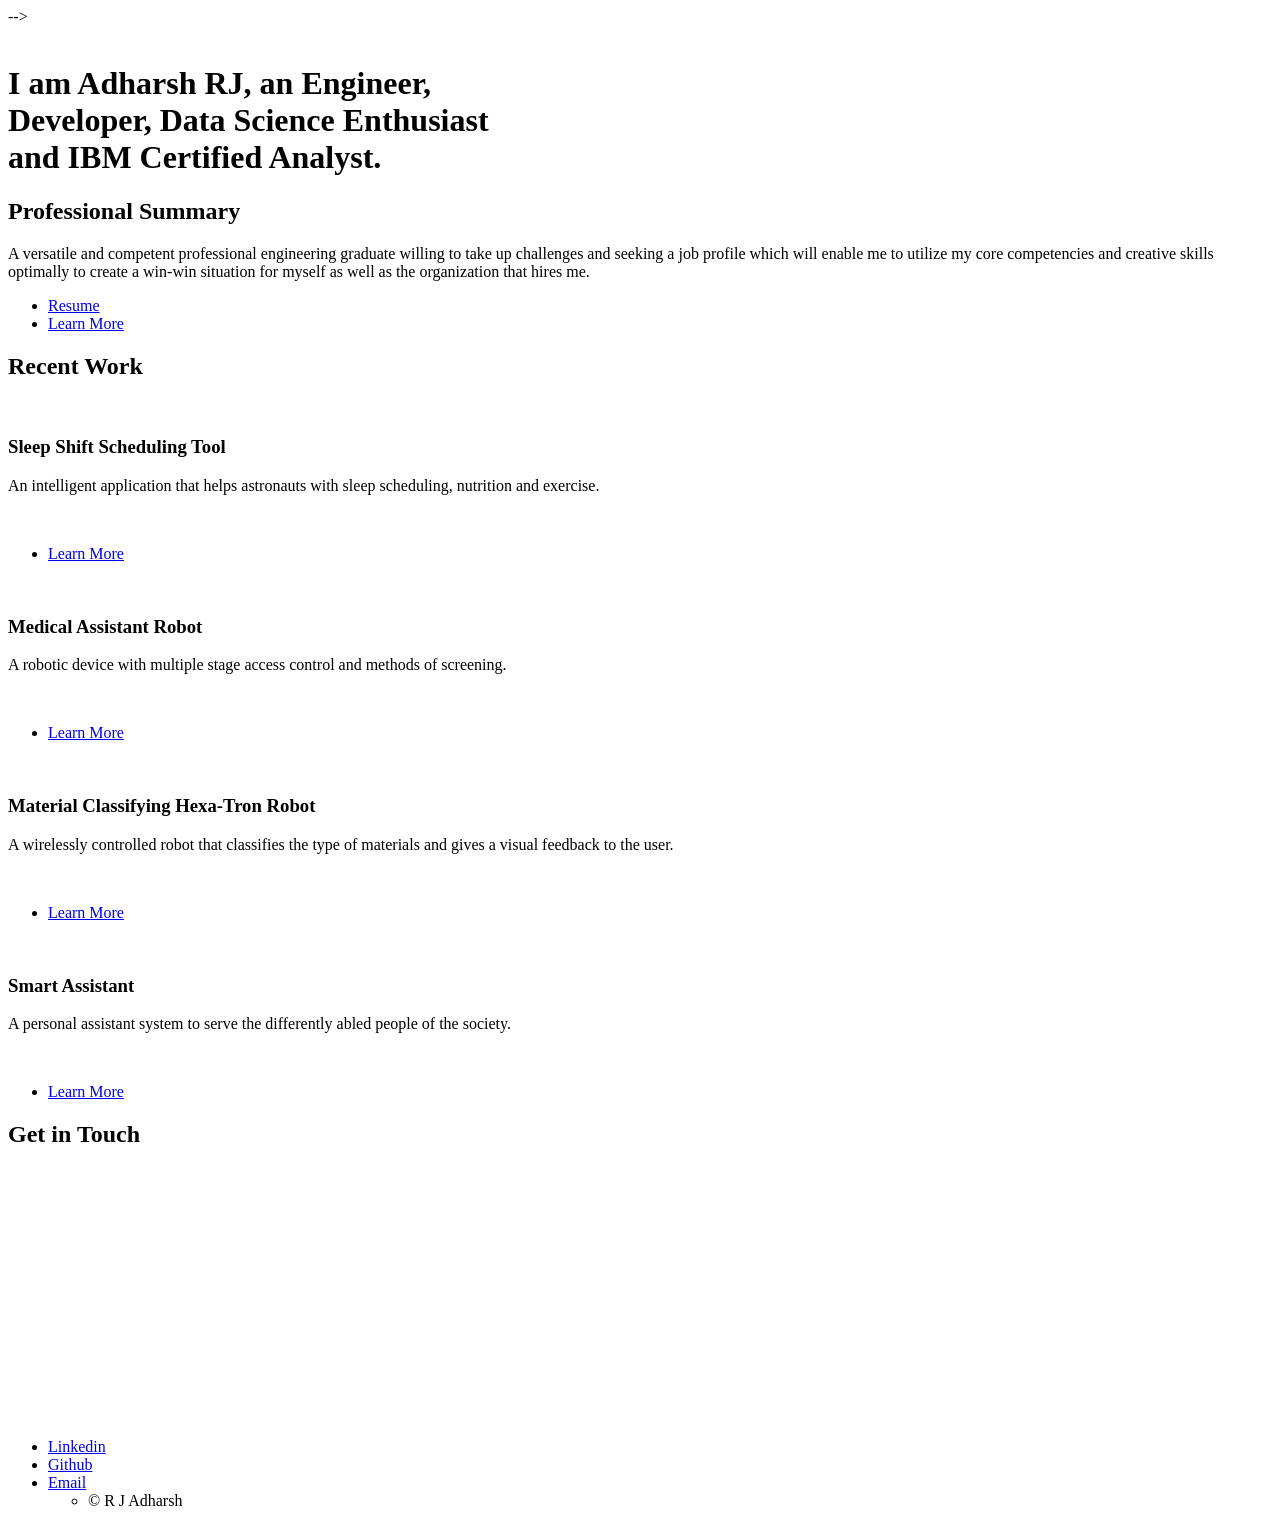
==== index.html @ e5a2fe69 "Add files via upload" ====
<!DOCTYPE HTML>
-->
<html>
	<head>
		<title>Adharsh RJ Portfolio</title>
		<meta charset="utf-8" />
		<meta name="viewport" content="width=device-width, initial-scale=1, user-scalable=no" />
		<link rel="stylesheet" href="assets/css/main.css" />
	</head>
	<body class="is-preload">

		<!-- Header -->
			<header id="header">
				<div class="inner">
					<a href="#" class="image avatar"><img src="images/avatar.jpg" alt="" /></a>
					<h1><strong>I am Adharsh RJ</strong>, an Engineer,<br />
					Developer, Data Science Enthusiast<br />
					and IBM Certified Analyst.</h1>
				</div>	
			</header>

		<!-- Main -->
			<div id="main">

				<!-- One -->
					<section id="one">
						<header class="major">
							<h2>Professional Summary</h2>
						</header>
						<p align="justified">A versatile and competent professional engineering graduate willing to take up challenges and seeking a job profile which will enable me to utilize my core competencies and creative skills optimally to create a win-win situation for myself as well as the organization that hires me.</p>
						<ul class="actions">
						<li><a href="https://drive.google.com/file/d/1fq21Ob4VP5oaHO7Agg8mAp7znqQyIl14/view?usp=sharing" class="button">Resume</a></li>
						<li><a href="about me.html" class="button">Learn More</a></li>
						</ul>
					</section>

				<!-- Two -->
					<section id="two">
						<h2>Recent Work</h2>
						<div class="row">
							<article class="col-6 col-12-xsmall work-item">
								<a href="images/fulls/01.jpg" class="image fit thumb"><img src="images/thumbs/01.jpg" alt="" /></a>
								<h3>Sleep Shift Scheduling Tool</h3>
								<p>An intelligent application that helps astronauts with sleep scheduling, nutrition and exercise.</p>
								<br>
								<ul class="actions">
									<li><a href="SleepShiftTool.html" class="button">Learn More</a></li>
								</ul>	
							</article>
							<article class="col-6 col-12-xsmall work-item">
								<a href="images/fulls/02.jpg" class="image fit thumb"><img src="images/thumbs/02.jpg" alt="" /></a>
								<h3>Medical Assistant Robot</h3>
								<p>A robotic device with multiple stage access control and methods of screening.</p><br>
								<ul class="actions">
									<li><a href="MedicalAssistant.html" class="button">Learn More</a></li>
								</ul>	
							</article>
							<article class="col-6 col-12-xsmall work-item">
								<a href="images/fulls/03.jpg" class="image fit thumb"><img src="images/thumbs/03.jpg" alt="" /></a>
								<h3>Material Classifying Hexa-Tron Robot</h3>
								<p>A wirelessly controlled robot that classifies the type of materials and gives a visual feedback to the user.</p><br>
								<ul class="actions">
									<li><a href="Hexatron.html" class="button">Learn More</a></li>
								</ul>	
							</article>
							<article class="col-6 col-12-xsmall work-item">
								<a href="images/fulls/04.jpg" class="image fit thumb"><img src="images/thumbs/04.jpg" alt="" /></a>
								<h3>Smart Assistant</h3>
								<p>A personal assistant system to serve the differently abled people of the society.</p><br>
								<ul class="actions">
									<li><a href="SmartAssistant.html" class="button">Learn More</a></li>
								</ul>	
							</article>
						</div>
					</section>

				<!-- Three -->
				<section id="Three">
					<h2>Get in Touch</h2>
					  <iframe src="https://docs.google.com/forms/d/e/1FAIpQLSfxV0WdVrH-_AYIpAiBJmgOC8qG2yQyERk3o04ZMFlk4UaIJw/viewform?embedded=true" width="310" height="250" frameborder="0" marginheight="0" marginwidth="0">Loading…</iframe>
				</section>

				

		<!-- Footer -->
		<footer id="footer">
			<div class="inner">
				<ul class="icons">
					<li><a href="https://www.linkedin.com/in/adharsh-rj/" class="icon brands fa-linkedin"><span class="label">Linkedin</span></a></li>
					<li><a href="https://github.com/adharshrj" class="icon brands fa-github"><span class="label">Github</span></a></li>
					<li><a href="mailto:adharshrj3899@gmail.com" class="icon fa-envelope"><span class="label">Email</span></a></li>       
				<ul class="copyright">
				        <li>&copy; R J Adharsh</li>
			        </ul>
                        </div>
		</footer>

		<!-- Scripts -->
			<script src="assets/js/jquery.min.js"></script>
			<script src="assets/js/jquery.poptrox.min.js"></script>
			<script src="assets/js/browser.min.js"></script>
			<script src="assets/js/breakpoints.min.js"></script>
			<script src="assets/js/util.js"></script>
			<script src="assets/js/main.js"></script>

	</body>
</html>
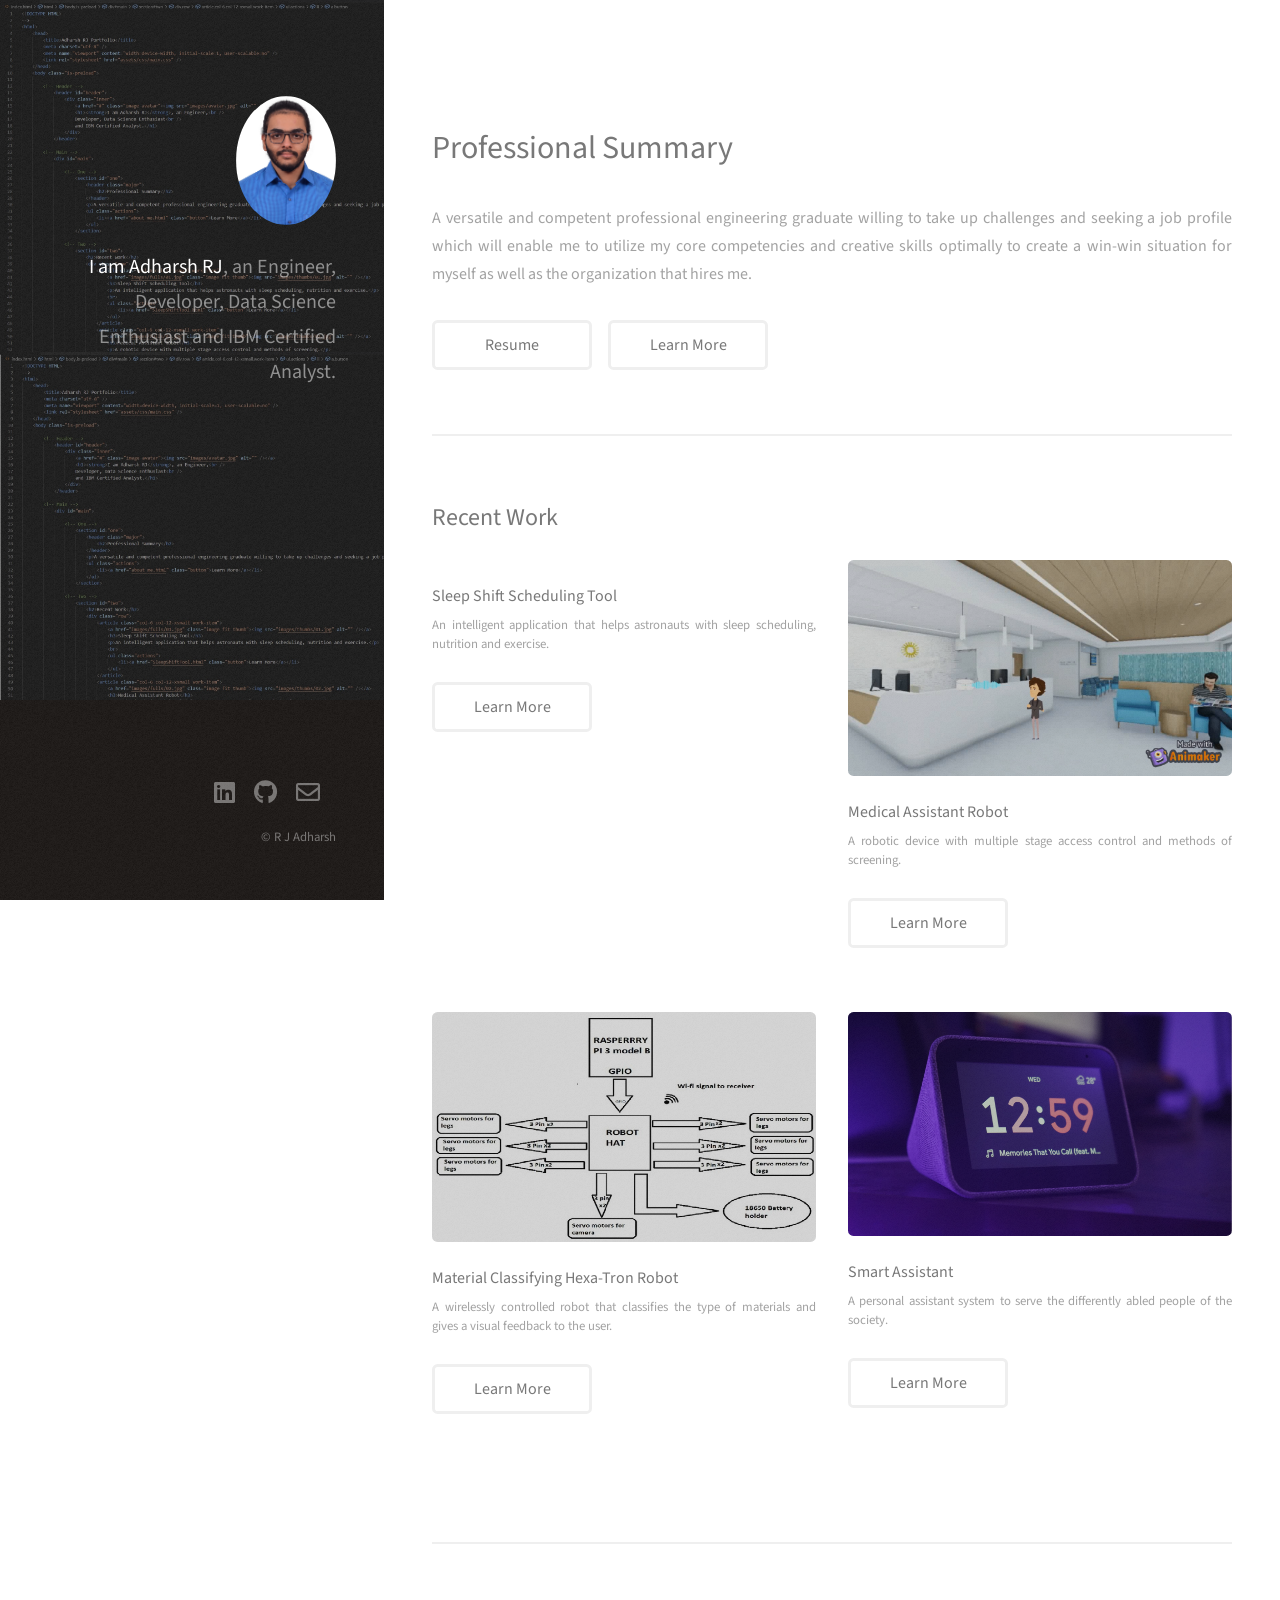
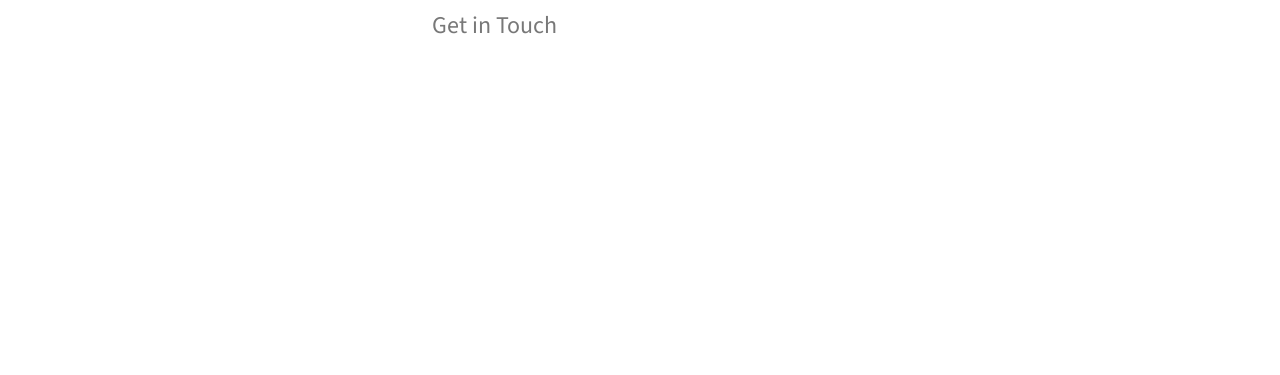
==== commit e15e6ba6: "Update index.html" ====
--- a/index.html
+++ b/index.html
@@ -2,7 +2,7 @@
 -->
 <html>
 	<head>
-		<title>Adharsh RJ Portfolio</title>
+		<title>Adharsh RJ Portfolio Old</title>
 		<meta charset="utf-8" />
 		<meta name="viewport" content="width=device-width, initial-scale=1, user-scalable=no" />
 		<link rel="stylesheet" href="assets/css/main.css" />
--- a/assets/css/main.css
+++ b/assets/css/main.css
@@ -0,0 +1,3221 @@
+@import url("fontawesome-all.min.css");
+@import url("https://fonts.googleapis.com/css?family=Source+Sans+Pro:400,400italic");
+
+
+html, body, div, span, applet, object,
+iframe, h1, h2, h3, h4, h5, h6, p, blockquote,
+pre, a, abbr, acronym, address, big, cite,
+code, del, dfn, em, img, ins, kbd, q, s, samp,
+small, strike, strong, sub, sup, tt, var, b,
+u, i, center, dl, dt, dd, ol, ul, li, fieldset,
+form, label, legend, table, caption, tbody,
+tfoot, thead, tr, th, td, article, aside,
+canvas, details, embed, figure, figcaption,
+footer, header, hgroup, menu, nav, output, ruby,
+section, summary, time, mark, audio, video {
+	margin: 0;
+	padding: 0;
+	border: 0;
+	font-size: 100%;
+	font: inherit;
+	vertical-align: baseline;}
+
+article, aside, details, figcaption, figure,
+footer, header, hgroup, menu, nav, section {
+	display: block;}
+
+body {
+	line-height: 1;
+}
+
+ol, ul {
+	list-style: none;
+}
+
+blockquote, q {
+	quotes: none;
+}
+
+	blockquote:before, blockquote:after, q:before, q:after {
+		content: '';
+		content: none;
+	}
+
+table {
+	border-collapse: collapse;
+	border-spacing: 0;
+}
+
+body {
+	-webkit-text-size-adjust: none;
+}
+
+mark {
+	background-color: transparent;
+	color: inherit;
+}
+
+input::-moz-focus-inner {
+	border: 0;
+	padding: 0;
+}
+
+input, select, textarea {
+	-moz-appearance: none;
+	-webkit-appearance: none;
+	-ms-appearance: none;
+	appearance: none;
+}
+
+/* Basic */
+
+	html {
+		box-sizing: border-box;
+	}
+
+	*, *:before, *:after {
+		box-sizing: inherit;
+	}
+
+	body {
+		background: #fff;
+	}
+
+		body.is-preload *, body.is-preload *:before, body.is-preload *:after {
+			-moz-animation: none !important;
+			-webkit-animation: none !important;
+			-ms-animation: none !important;
+			animation: none !important;
+			-moz-transition: none !important;
+			-webkit-transition: none !important;
+			-ms-transition: none !important;
+			transition: none !important;
+		}
+
+	body, input, select, textarea {
+		color: #a2a2a2;
+		font-family: "Source Sans Pro", Helvetica, sans-serif;
+		font-size: 16pt;
+		font-weight: 400;
+		text-align: justify;
+		line-height: 1.75em;
+	}
+
+	a {
+		-moz-transition: color 0.2s ease-in-out, border-color 0.2s ease-in-out;
+		-webkit-transition: color 0.2s ease-in-out, border-color 0.2s ease-in-out;
+		-ms-transition: color 0.2s ease-in-out, border-color 0.2s ease-in-out;
+		transition: color 0.2s ease-in-out, border-color 0.2s ease-in-out;
+		border-bottom: dotted 1px;
+		color: #49bf9d;
+		text-decoration: none;
+	}
+
+		a:hover {
+			border-bottom-color: transparent;
+			color: #49bf9d !important;
+			text-decoration: none;
+		}
+
+	strong, b {
+		color: #787878;
+		font-weight: 400;
+	}
+
+	em, i {
+		font-style: italic;
+	}
+
+	p {
+		margin: 0 0 2em 0;
+	}
+
+	h1, h2, h3, h4, h5, h6 {
+		color: #787878;
+		font-weight: 400;
+		line-height: 1em;
+		margin: 0 0 1em 0;
+	}
+
+		h1 a, h2 a, h3 a, h4 a, h5 a, h6 a {
+			color: inherit;
+			text-decoration: none;
+	}
+
+	h1 {
+		font-size: 2em;
+		line-height: 1.5em;
+	}
+
+	h2 {
+		font-size: 1.5em;
+		line-height: 1.5em;
+	}
+
+	h3 {
+		font-size: 1.25em;
+		line-height: 1.5em;
+	}
+
+	h4 {
+		font-size: 1.1em;
+		line-height: 1.5em;
+	}
+
+	h5 {
+		font-size: 0.9em;
+		line-height: 1.5em;
+	}
+
+	h6 {
+		font-size: 0.7em;
+		line-height: 1.5em;
+	}
+
+	sub {
+		font-size: 0.8em;
+		position: relative;
+		top: 0.5em;
+		text-align: justify;
+	}
+
+	sup {
+		font-size: 0.8em;
+		position: relative;
+		top: -0.5em;
+		text-align: justify;
+	}
+
+	hr {
+		border: 0;
+		border-bottom: solid 2px #efefef;
+		margin: 2em 0;
+	}
+
+		hr.major {
+			margin: 3em 0;
+		}
+
+	blockquote {
+		border-left: solid 6px #efefef;
+		font-style: italic;
+		margin: 0 0 2em 0;
+		padding: 0.5em 0 0.5em 1.5em;
+	}
+
+	code {
+		background: #f7f7f7;
+		border-radius: 0.35em;
+		border: solid 2px #efefef;
+		font-family: "Courier New", monospace;
+		font-size: 0.9em;
+		margin: 0 0.25em;
+		padding: 0.25em 0.65em;
+	}
+
+	pre {
+		-webkit-overflow-scrolling: touch;
+		font-family: "Courier New", monospace;
+		font-size: 0.9em;
+		margin: 0 0 2em 0;
+	}
+
+		pre code {
+			display: block;
+			line-height: 1.75em;
+			padding: 1em 1.5em;
+			overflow-x: auto;
+		}
+
+	.align-left {
+		text-align: left;
+	}
+
+	.align-center {
+		text-align: center;
+	}
+
+	.align-right {
+		text-align: right;
+	}
+
+/* Container */
+
+	.container {
+		margin: 0 auto;
+		max-width: calc(100% - 4em);
+		width: 100%;
+	}
+
+		.container.xsmall {
+			width: 25%;
+		}
+
+		.container.small {
+			width: 50%;
+		}
+
+		.container.medium {
+			width: 75%;
+		}
+
+		.container.large {
+			width: 125%;
+		}
+
+		.container.xlarge {
+			width: 150%;
+		}
+
+		.container.max {
+			width: 100%;
+		}
+
+		@media screen and (max-width: 980px) {
+
+			.container {
+				width: 100% !important;
+				max-width: 100% !important;
+			}
+
+		}
+
+		@media screen and (max-width: 480px) {
+
+			.container {
+				max-width: calc(100% - 3em);
+			}
+
+		}
+
+/* Row */
+
+	.row {
+		display: flex;
+		flex-wrap: wrap;
+		box-sizing: border-box;
+		align-items: stretch;
+	}
+
+		.row > * {
+			box-sizing: border-box;
+		}
+
+		.row.gtr-uniform > * > :last-child {
+			margin-bottom: 0;
+		}
+
+		.row.aln-left {
+			justify-content: flex-start;
+		}
+
+		.row.aln-center {
+			justify-content: center;
+		}
+
+		.row.aln-right {
+			justify-content: flex-end;
+		}
+
+		.row.aln-top {
+			align-items: flex-start;
+		}
+
+		.row.aln-middle {
+			align-items: center;
+		}
+
+		.row.aln-bottom {
+			align-items: flex-end;
+		}
+
+		.row > .imp {
+			order: -1;
+		}
+
+		.row > .col-1 {
+			width: 8.33333%;
+		}
+
+		.row > .off-1 {
+			margin-left: 8.33333%;
+		}
+
+		.row > .col-2 {
+			width: 16.66667%;
+		}
+
+		.row > .off-2 {
+			margin-left: 16.66667%;
+		}
+
+		.row > .col-3 {
+			width: 25%;
+		}
+
+		.row > .off-3 {
+			margin-left: 25%;
+		}
+
+		.row > .col-4 {
+			width: 33.33333%;
+		}
+
+		.row > .off-4 {
+			margin-left: 33.33333%;
+		}
+
+		.row > .col-5 {
+			width: 41.66667%;
+		}
+
+		.row > .off-5 {
+			margin-left: 41.66667%;
+		}
+
+		.row > .col-6 {
+			width: 50%;
+		}
+
+		.row > .off-6 {
+			margin-left: 50%;
+		}
+
+		.row > .col-7 {
+			width: 58.33333%;
+		}
+
+		.row > .off-7 {
+			margin-left: 58.33333%;
+		}
+
+		.row > .col-8 {
+			width: 66.66667%;
+		}
+
+		.row > .off-8 {
+			margin-left: 66.66667%;
+		}
+
+		.row > .col-9 {
+			width: 75%;
+		}
+
+		.row > .off-9 {
+			margin-left: 75%;
+		}
+
+		.row > .col-10 {
+			width: 83.33333%;
+		}
+
+		.row > .off-10 {
+			margin-left: 83.33333%;
+		}
+
+		.row > .col-11 {
+			width: 91.66667%;
+		}
+
+		.row > .off-11 {
+			margin-left: 91.66667%;
+		}
+
+		.row > .col-12 {
+			width: 100%;
+		}
+
+		.row > .off-12 {
+			margin-left: 100%;
+		}
+
+		.row.gtr-0 {
+			margin-top: 0;
+			margin-left: 0em;
+		}
+
+			.row.gtr-0 > * {
+				padding: 0 0 0 0em;
+			}
+
+			.row.gtr-0.gtr-uniform {
+				margin-top: 0em;
+			}
+
+				.row.gtr-0.gtr-uniform > * {
+					padding-top: 0em;
+				}
+
+		.row.gtr-25 {
+			margin-top: 0;
+			margin-left: -0.625em;
+		}
+
+			.row.gtr-25 > * {
+				padding: 0 0 0 0.625em;
+			}
+
+			.row.gtr-25.gtr-uniform {
+				margin-top: -0.625em;
+			}
+
+				.row.gtr-25.gtr-uniform > * {
+					padding-top: 0.625em;
+				}
+
+		.row.gtr-50 {
+			margin-top: 0;
+			margin-left: -1.25em;
+		}
+
+			.row.gtr-50 > * {
+				padding: 0 0 0 1.25em;
+			}
+
+			.row.gtr-50.gtr-uniform {
+				margin-top: -1.25em;
+			}
+
+				.row.gtr-50.gtr-uniform > * {
+					padding-top: 1.25em;
+				}
+
+		.row {
+			margin-top: 0;
+			margin-left: -2.5em;
+		}
+
+			.row > * {
+				padding: 0 0 0 2.5em;
+			}
+
+			.row.gtr-uniform {
+				margin-top: -2.5em;
+			}
+
+				.row.gtr-uniform > * {
+					padding-top: 2.5em;
+				}
+
+		.row.gtr-150 {
+			margin-top: 0;
+			margin-left: -3.75em;
+		}
+
+			.row.gtr-150 > * {
+				padding: 0 0 0 3.75em;
+			}
+
+			.row.gtr-150.gtr-uniform {
+				margin-top: -3.75em;
+			}
+
+				.row.gtr-150.gtr-uniform > * {
+					padding-top: 3.75em;
+				}
+
+		.row.gtr-200 {
+			margin-top: 0;
+			margin-left: -5em;
+		}
+
+			.row.gtr-200 > * {
+				padding: 0 0 0 5em;
+			}
+
+			.row.gtr-200.gtr-uniform {
+				margin-top: -5em;
+			}
+
+				.row.gtr-200.gtr-uniform > * {
+					padding-top: 5em;
+				}
+                        .mobile-text {text-align: justify !important;}
+		
+                        @media screen and (max-width: 1800px) {
+
+			.row {
+				display: flex;
+				flex-wrap: wrap;
+				box-sizing: border-box;
+				align-items: stretch;
+			}
+
+				.row > * {
+					box-sizing: border-box;
+				}
+
+				.row.gtr-uniform > * > :last-child {
+					margin-bottom: 0;
+				}
+
+				.row.aln-left {
+					justify-content: flex-start;
+				}
+
+				.row.aln-center {
+					justify-content: center;
+				}
+
+				.row.aln-right {
+					justify-content: flex-end;
+				}
+
+				.row.aln-top {
+					align-items: flex-start;
+				}
+
+				.row.aln-middle {
+					align-items: center;
+				}
+
+				.row.aln-bottom {
+					align-items: flex-end;
+				}
+
+				.row > .imp-xlarge {
+					order: -1;
+				}
+
+				.row > .col-1-xlarge {
+					width: 8.33333%;
+				}
+
+				.row > .off-1-xlarge {
+					margin-left: 8.33333%;
+				}
+
+				.row > .col-2-xlarge {
+					width: 16.66667%;
+				}
+
+				.row > .off-2-xlarge {
+					margin-left: 16.66667%;
+				}
+
+				.row > .col-3-xlarge {
+					width: 25%;
+				}
+
+				.row > .off-3-xlarge {
+					margin-left: 25%;
+				}
+
+				.row > .col-4-xlarge {
+					width: 33.33333%;
+				}
+
+				.row > .off-4-xlarge {
+					margin-left: 33.33333%;
+				}
+
+				.row > .col-5-xlarge {
+					width: 41.66667%;
+				}
+
+				.row > .off-5-xlarge {
+					margin-left: 41.66667%;
+				}
+
+				.row > .col-6-xlarge {
+					width: 50%;
+				}
+
+				.row > .off-6-xlarge {
+					margin-left: 50%;
+				}
+
+				.row > .col-7-xlarge {
+					width: 58.33333%;
+				}
+
+				.row > .off-7-xlarge {
+					margin-left: 58.33333%;
+				}
+
+				.row > .col-8-xlarge {
+					width: 66.66667%;
+				}
+
+				.row > .off-8-xlarge {
+					margin-left: 66.66667%;
+				}
+
+				.row > .col-9-xlarge {
+					width: 75%;
+				}
+
+				.row > .off-9-xlarge {
+					margin-left: 75%;
+				}
+
+				.row > .col-10-xlarge {
+					width: 83.33333%;
+				}
+
+				.row > .off-10-xlarge {
+					margin-left: 83.33333%;
+				}
+
+				.row > .col-11-xlarge {
+					width: 91.66667%;
+				}
+
+				.row > .off-11-xlarge {
+					margin-left: 91.66667%;
+				}
+
+				.row > .col-12-xlarge {
+					width: 100%;
+				}
+
+				.row > .off-12-xlarge {
+					margin-left: 100%;
+				}
+
+				.row.gtr-0 {
+					margin-top: 0;
+					margin-left: 0em;
+				}
+
+					.row.gtr-0 > * {
+						padding: 0 0 0 0em;
+					}
+
+					.row.gtr-0.gtr-uniform {
+						margin-top: 0em;
+					}
+
+						.row.gtr-0.gtr-uniform > * {
+							padding-top: 0em;
+						}
+
+				.row.gtr-25 {
+					margin-top: 0;
+					margin-left: -0.625em;
+				}
+
+					.row.gtr-25 > * {
+						padding: 0 0 0 0.625em;
+					}
+
+					.row.gtr-25.gtr-uniform {
+						margin-top: -0.625em;
+					}
+
+						.row.gtr-25.gtr-uniform > * {
+							padding-top: 0.625em;
+						}
+
+				.row.gtr-50 {
+					margin-top: 0;
+					margin-left: -1.25em;
+				}
+
+					.row.gtr-50 > * {
+						padding: 0 0 0 1.25em;
+					}
+
+					.row.gtr-50.gtr-uniform {
+						margin-top: -1.25em;
+					}
+
+						.row.gtr-50.gtr-uniform > * {
+							padding-top: 1.25em;
+						}
+
+				.row {
+					margin-top: 0;
+					margin-left: -2.5em;
+				}
+
+					.row > * {
+						padding: 0 0 0 2.5em;
+					}
+
+					.row.gtr-uniform {
+						margin-top: -2.5em;
+					}
+
+						.row.gtr-uniform > * {
+							padding-top: 2.5em;
+						}
+
+				.row.gtr-150 {
+					margin-top: 0;
+					margin-left: -3.75em;
+				}
+
+					.row.gtr-150 > * {
+						padding: 0 0 0 3.75em;
+					}
+
+					.row.gtr-150.gtr-uniform {
+						margin-top: -3.75em;
+					}
+
+						.row.gtr-150.gtr-uniform > * {
+							padding-top: 3.75em;
+						}
+
+				.row.gtr-200 {
+					margin-top: 0;
+					margin-left: -5em;
+				}
+
+					.row.gtr-200 > * {
+						padding: 0 0 0 5em;
+					}
+
+					.row.gtr-200.gtr-uniform {
+						margin-top: -5em;
+					}
+
+						.row.gtr-200.gtr-uniform > * {
+							padding-top: 5em;
+						}
+
+		}
+
+		@media screen and (max-width: 1280px) {
+
+			.row {
+				display: flex;
+				flex-wrap: wrap;
+				box-sizing: border-box;
+				align-items: stretch;
+			}
+
+				.row > * {
+					box-sizing: border-box;
+				}
+
+				.row.gtr-uniform > * > :last-child {
+					margin-bottom: 0;
+				}
+
+				.row.aln-left {
+					justify-content: flex-start;
+				}
+
+				.row.aln-center {
+					justify-content: center;
+				}
+
+				.row.aln-right {
+					justify-content: flex-end;
+				}
+
+				.row.aln-top {
+					align-items: flex-start;
+				}
+
+				.row.aln-middle {
+					align-items: center;
+				}
+
+				.row.aln-bottom {
+					align-items: flex-end;
+				}
+
+				.row > .imp-large {
+					order: -1;
+				}
+
+				.row > .col-1-large {
+					width: 8.33333%;
+				}
+
+				.row > .off-1-large {
+					margin-left: 8.33333%;
+				}
+
+				.row > .col-2-large {
+					width: 16.66667%;
+				}
+
+				.row > .off-2-large {
+					margin-left: 16.66667%;
+				}
+
+				.row > .col-3-large {
+					width: 25%;
+				}
+
+				.row > .off-3-large {
+					margin-left: 25%;
+				}
+
+				.row > .col-4-large {
+					width: 33.33333%;
+				}
+
+				.row > .off-4-large {
+					margin-left: 33.33333%;
+				}
+
+				.row > .col-5-large {
+					width: 41.66667%;
+				}
+
+				.row > .off-5-large {
+					margin-left: 41.66667%;
+				}
+
+				.row > .col-6-large {
+					width: 50%;
+				}
+
+				.row > .off-6-large {
+					margin-left: 50%;
+				}
+
+				.row > .col-7-large {
+					width: 58.33333%;
+				}
+
+				.row > .off-7-large {
+					margin-left: 58.33333%;
+				}
+
+				.row > .col-8-large {
+					width: 66.66667%;
+				}
+
+				.row > .off-8-large {
+					margin-left: 66.66667%;
+				}
+
+				.row > .col-9-large {
+					width: 75%;
+				}
+
+				.row > .off-9-large {
+					margin-left: 75%;
+				}
+
+				.row > .col-10-large {
+					width: 83.33333%;
+				}
+
+				.row > .off-10-large {
+					margin-left: 83.33333%;
+				}
+
+				.row > .col-11-large {
+					width: 91.66667%;
+				}
+
+				.row > .off-11-large {
+					margin-left: 91.66667%;
+				}
+
+				.row > .col-12-large {
+					width: 100%;
+				}
+
+				.row > .off-12-large {
+					margin-left: 100%;
+				}
+
+				.row.gtr-0 {
+					margin-top: 0;
+					margin-left: 0em;
+				}
+
+					.row.gtr-0 > * {
+						padding: 0 0 0 0em;
+					}
+
+					.row.gtr-0.gtr-uniform {
+						margin-top: 0em;
+					}
+
+						.row.gtr-0.gtr-uniform > * {
+							padding-top: 0em;
+						}
+
+				.row.gtr-25 {
+					margin-top: 0;
+					margin-left: -0.5em;
+				}
+
+					.row.gtr-25 > * {
+						padding: 0 0 0 0.5em;
+					}
+
+					.row.gtr-25.gtr-uniform {
+						margin-top: -0.5em;
+					}
+
+						.row.gtr-25.gtr-uniform > * {
+							padding-top: 0.5em;
+						}
+
+				.row.gtr-50 {
+					margin-top: 0;
+					margin-left: -1em;
+				}
+
+					.row.gtr-50 > * {
+						padding: 0 0 0 1em;
+					}
+
+					.row.gtr-50.gtr-uniform {
+						margin-top: -1em;
+					}
+
+						.row.gtr-50.gtr-uniform > * {
+							padding-top: 1em;
+						}
+
+				.row {
+					margin-top: 0;
+					margin-left: -2em;
+				}
+
+					.row > * {
+						padding: 0 0 0 2em;
+					}
+
+					.row.gtr-uniform {
+						margin-top: -2em;
+					}
+
+						.row.gtr-uniform > * {
+							padding-top: 2em;
+						}
+
+				.row.gtr-150 {
+					margin-top: 0;
+					margin-left: -3em;
+				}
+
+					.row.gtr-150 > * {
+						padding: 0 0 0 3em;
+					}
+
+					.row.gtr-150.gtr-uniform {
+						margin-top: -3em;
+					}
+
+						.row.gtr-150.gtr-uniform > * {
+							padding-top: 3em;
+						}
+
+				.row.gtr-200 {
+					margin-top: 0;
+					margin-left: -4em;
+				}
+
+					.row.gtr-200 > * {
+						padding: 0 0 0 4em;
+					}
+
+					.row.gtr-200.gtr-uniform {
+						margin-top: -4em;
+					}
+
+						.row.gtr-200.gtr-uniform > * {
+							padding-top: 4em;
+						}
+
+		}
+
+		@media screen and (max-width: 980px) {
+
+			.row {
+				display: flex;
+				flex-wrap: wrap;
+				box-sizing: border-box;
+				align-items: stretch;
+			}
+
+				.row > * {
+					box-sizing: border-box;
+				}
+
+				.row.gtr-uniform > * > :last-child {
+					margin-bottom: 0;
+				}
+
+				.row.aln-left {
+					justify-content: flex-start;
+				}
+
+				.row.aln-center {
+					justify-content: center;
+				}
+
+				.row.aln-right {
+					justify-content: flex-end;
+				}
+
+				.row.aln-top {
+					align-items: flex-start;
+				}
+
+				.row.aln-middle {
+					align-items: center;
+				}
+
+				.row.aln-bottom {
+					align-items: flex-end;
+				}
+
+				.row > .imp-medium {
+					order: -1;
+				}
+
+				.row > .col-1-medium {
+					width: 8.33333%;
+				}
+
+				.row > .off-1-medium {
+					margin-left: 8.33333%;
+				}
+
+				.row > .col-2-medium {
+					width: 16.66667%;
+				}
+
+				.row > .off-2-medium {
+					margin-left: 16.66667%;
+				}
+
+				.row > .col-3-medium {
+					width: 25%;
+				}
+
+				.row > .off-3-medium {
+					margin-left: 25%;
+				}
+
+				.row > .col-4-medium {
+					width: 33.33333%;
+				}
+
+				.row > .off-4-medium {
+					margin-left: 33.33333%;
+				}
+
+				.row > .col-5-medium {
+					width: 41.66667%;
+				}
+
+				.row > .off-5-medium {
+					margin-left: 41.66667%;
+				}
+
+				.row > .col-6-medium {
+					width: 50%;
+				}
+
+				.row > .off-6-medium {
+					margin-left: 50%;
+				}
+
+				.row > .col-7-medium {
+					width: 58.33333%;
+				}
+
+				.row > .off-7-medium {
+					margin-left: 58.33333%;
+				}
+
+				.row > .col-8-medium {
+					width: 66.66667%;
+				}
+
+				.row > .off-8-medium {
+					margin-left: 66.66667%;
+				}
+
+				.row > .col-9-medium {
+					width: 75%;
+				}
+
+				.row > .off-9-medium {
+					margin-left: 75%;
+				}
+
+				.row > .col-10-medium {
+					width: 83.33333%;
+				}
+
+				.row > .off-10-medium {
+					margin-left: 83.33333%;
+				}
+
+				.row > .col-11-medium {
+					width: 91.66667%;
+				}
+
+				.row > .off-11-medium {
+					margin-left: 91.66667%;
+				}
+
+				.row > .col-12-medium {
+					width: 100%;
+				}
+
+				.row > .off-12-medium {
+					margin-left: 100%;
+				}
+
+				.row.gtr-0 {
+					margin-top: 0;
+					margin-left: 0em;
+				}
+
+					.row.gtr-0 > * {
+						padding: 0 0 0 0em;
+					}
+
+					.row.gtr-0.gtr-uniform {
+						margin-top: 0em;
+					}
+
+						.row.gtr-0.gtr-uniform > * {
+							padding-top: 0em;
+						}
+
+				.row.gtr-25 {
+					margin-top: 0;
+					margin-left: -0.5em;
+				}
+
+					.row.gtr-25 > * {
+						padding: 0 0 0 0.5em;
+					}
+
+					.row.gtr-25.gtr-uniform {
+						margin-top: -0.5em;
+					}
+
+						.row.gtr-25.gtr-uniform > * {
+							padding-top: 0.5em;
+						}
+
+				.row.gtr-50 {
+					margin-top: 0;
+					margin-left: -1em;
+				}
+
+					.row.gtr-50 > * {
+						padding: 0 0 0 1em;
+					}
+
+					.row.gtr-50.gtr-uniform {
+						margin-top: -1em;
+					}
+
+						.row.gtr-50.gtr-uniform > * {
+							padding-top: 1em;
+						}
+
+				.row {
+					margin-top: 0;
+					margin-left: -2em;
+				}
+
+					.row > * {
+						padding: 0 0 0 2em;
+					}
+
+					.row.gtr-uniform {
+						margin-top: -2em;
+					}
+
+						.row.gtr-uniform > * {
+							padding-top: 2em;
+						}
+
+				.row.gtr-150 {
+					margin-top: 0;
+					margin-left: -3em;
+				}
+
+					.row.gtr-150 > * {
+						padding: 0 0 0 3em;
+					}
+
+					.row.gtr-150.gtr-uniform {
+						margin-top: -3em;
+					}
+
+						.row.gtr-150.gtr-uniform > * {
+							padding-top: 3em;
+						}
+
+				.row.gtr-200 {
+					margin-top: 0;
+					margin-left: -4em;
+				}
+
+					.row.gtr-200 > * {
+						padding: 0 0 0 4em;
+					}
+
+					.row.gtr-200.gtr-uniform {
+						margin-top: -4em;
+					}
+
+						.row.gtr-200.gtr-uniform > * {
+							padding-top: 4em;
+						}
+
+		}
+
+		@media screen and (max-width: 736px) {
+
+			.row {
+				display: flex;
+				flex-wrap: wrap;
+				box-sizing: border-box;
+				align-items: stretch;
+			}
+
+				.row > * {
+					box-sizing: border-box;
+				}
+
+				.row.gtr-uniform > * > :last-child {
+					margin-bottom: 0;
+				}
+
+				.row.aln-left {
+					justify-content: flex-start;
+				}
+
+				.row.aln-center {
+					justify-content: center;
+				}
+
+				.row.aln-right {
+					justify-content: flex-end;
+				}
+
+				.row.aln-top {
+					align-items: flex-start;
+				}
+
+				.row.aln-middle {
+					align-items: center;
+				}
+
+				.row.aln-bottom {
+					align-items: flex-end;
+				}
+
+				.row > .imp-small {
+					order: -1;
+				}
+
+				.row > .col-1-small {
+					width: 8.33333%;
+				}
+
+				.row > .off-1-small {
+					margin-left: 8.33333%;
+				}
+
+				.row > .col-2-small {
+					width: 16.66667%;
+				}
+
+				.row > .off-2-small {
+					margin-left: 16.66667%;
+				}
+
+				.row > .col-3-small {
+					width: 25%;
+				}
+
+				.row > .off-3-small {
+					margin-left: 25%;
+				}
+
+				.row > .col-4-small {
+					width: 33.33333%;
+				}
+
+				.row > .off-4-small {
+					margin-left: 33.33333%;
+				}
+
+				.row > .col-5-small {
+					width: 41.66667%;
+				}
+
+				.row > .off-5-small {
+					margin-left: 41.66667%;
+				}
+
+				.row > .col-6-small {
+					width: 50%;
+				}
+
+				.row > .off-6-small {
+					margin-left: 50%;
+				}
+
+				.row > .col-7-small {
+					width: 58.33333%;
+				}
+
+				.row > .off-7-small {
+					margin-left: 58.33333%;
+				}
+
+				.row > .col-8-small {
+					width: 66.66667%;
+				}
+
+				.row > .off-8-small {
+					margin-left: 66.66667%;
+				}
+
+				.row > .col-9-small {
+					width: 75%;
+				}
+
+				.row > .off-9-small {
+					margin-left: 75%;
+				}
+
+				.row > .col-10-small {
+					width: 83.33333%;
+				}
+
+				.row > .off-10-small {
+					margin-left: 83.33333%;
+				}
+
+				.row > .col-11-small {
+					width: 91.66667%;
+				}
+
+				.row > .off-11-small {
+					margin-left: 91.66667%;
+				}
+
+				.row > .col-12-small {
+					width: 100%;
+				}
+
+				.row > .off-12-small {
+					margin-left: 100%;
+				}
+
+				.row.gtr-0 {
+					margin-top: 0;
+					margin-left: 0em;
+				}
+
+					.row.gtr-0 > * {
+						padding: 0 0 0 0em;
+					}
+
+					.row.gtr-0.gtr-uniform {
+						margin-top: 0em;
+					}
+
+						.row.gtr-0.gtr-uniform > * {
+							padding-top: 0em;
+						}
+
+				.row.gtr-25 {
+					margin-top: 0;
+					margin-left: -0.375em;
+				}
+
+					.row.gtr-25 > * {
+						padding: 0 0 0 0.375em;
+					}
+
+					.row.gtr-25.gtr-uniform {
+						margin-top: -0.375em;
+					}
+
+						.row.gtr-25.gtr-uniform > * {
+							padding-top: 0.375em;
+						}
+
+				.row.gtr-50 {
+					margin-top: 0;
+					margin-left: -0.75em;
+				}
+
+					.row.gtr-50 > * {
+						padding: 0 0 0 0.75em;
+					}
+
+					.row.gtr-50.gtr-uniform {
+						margin-top: -0.75em;
+					}
+
+						.row.gtr-50.gtr-uniform > * {
+							padding-top: 0.75em;
+						}
+
+				.row {
+					margin-top: 0;
+					margin-left: -1.5em;
+				}
+
+					.row > * {
+						padding: 0 0 0 1.5em;
+					}
+
+					.row.gtr-uniform {
+						margin-top: -1.5em;
+					}
+
+						.row.gtr-uniform > * {
+							padding-top: 1.5em;
+						}
+
+				.row.gtr-150 {
+					margin-top: 0;
+					margin-left: -2.25em;
+				}
+
+					.row.gtr-150 > * {
+						padding: 0 0 0 2.25em;
+					}
+
+					.row.gtr-150.gtr-uniform {
+						margin-top: -2.25em;
+					}
+
+						.row.gtr-150.gtr-uniform > * {
+							padding-top: 2.25em;
+						}
+
+				.row.gtr-200 {
+					margin-top: 0;
+					margin-left: -3em;
+				}
+
+					.row.gtr-200 > * {
+						padding: 0 0 0 3em;
+					}
+
+					.row.gtr-200.gtr-uniform {
+						margin-top: -3em;
+					}
+
+						.row.gtr-200.gtr-uniform > * {
+							padding-top: 3em;
+						}
+
+		}
+
+		@media screen and (max-width: 480px) {
+
+			.row {
+				display: flex;
+				flex-wrap: wrap;
+				box-sizing: border-box;
+				align-items: stretch;
+			}
+
+				.row > * {
+					box-sizing: border-box;
+				}
+
+				.row.gtr-uniform > * > :last-child {
+					margin-bottom: 0;
+				}
+
+				.row.aln-left {
+					justify-content: flex-start;
+				}
+
+				.row.aln-center {
+					justify-content: center;
+				}
+
+				.row.aln-right {
+					justify-content: flex-end;
+				}
+
+				.row.aln-top {
+					align-items: flex-start;
+				}
+
+				.row.aln-middle {
+					align-items: center;
+				}
+
+				.row.aln-bottom {
+					align-items: flex-end;
+				}
+
+				.row > .imp-xsmall {
+					order: -1;
+				}
+
+				.row > .col-1-xsmall {
+					width: 8.33333%;
+				}
+
+				.row > .off-1-xsmall {
+					margin-left: 8.33333%;
+				}
+
+				.row > .col-2-xsmall {
+					width: 16.66667%;
+				}
+
+				.row > .off-2-xsmall {
+					margin-left: 16.66667%;
+				}
+
+				.row > .col-3-xsmall {
+					width: 25%;
+				}
+
+				.row > .off-3-xsmall {
+					margin-left: 25%;
+				}
+
+				.row > .col-4-xsmall {
+					width: 33.33333%;
+				}
+
+				.row > .off-4-xsmall {
+					margin-left: 33.33333%;
+				}
+
+				.row > .col-5-xsmall {
+					width: 41.66667%;
+				}
+
+				.row > .off-5-xsmall {
+					margin-left: 41.66667%;
+				}
+
+				.row > .col-6-xsmall {
+					width: 50%;
+				}
+
+				.row > .off-6-xsmall {
+					margin-left: 50%;
+				}
+
+				.row > .col-7-xsmall {
+					width: 58.33333%;
+				}
+
+				.row > .off-7-xsmall {
+					margin-left: 58.33333%;
+				}
+
+				.row > .col-8-xsmall {
+					width: 66.66667%;
+				}
+
+				.row > .off-8-xsmall {
+					margin-left: 66.66667%;
+				}
+
+				.row > .col-9-xsmall {
+					width: 75%;
+				}
+
+				.row > .off-9-xsmall {
+					margin-left: 75%;
+				}
+
+				.row > .col-10-xsmall {
+					width: 83.33333%;
+				}
+
+				.row > .off-10-xsmall {
+					margin-left: 83.33333%;
+				}
+
+				.row > .col-11-xsmall {
+					width: 91.66667%;
+				}
+
+				.row > .off-11-xsmall {
+					margin-left: 91.66667%;
+				}
+
+				.row > .col-12-xsmall {
+					width: 100%;
+				}
+
+				.row > .off-12-xsmall {
+					margin-left: 100%;
+				}
+
+				.row.gtr-0 {
+					margin-top: 0;
+					margin-left: 0em;
+				}
+
+					.row.gtr-0 > * {
+						padding: 0 0 0 0em;
+					}
+
+					.row.gtr-0.gtr-uniform {
+						margin-top: 0em;
+					}
+
+						.row.gtr-0.gtr-uniform > * {
+							padding-top: 0em;
+						}
+
+				.row.gtr-25 {
+					margin-top: 0;
+					margin-left: -0.375em;
+				}
+
+					.row.gtr-25 > * {
+						padding: 0 0 0 0.375em;
+					}
+
+					.row.gtr-25.gtr-uniform {
+						margin-top: -0.375em;
+					}
+
+						.row.gtr-25.gtr-uniform > * {
+							padding-top: 0.375em;
+						}
+
+				.row.gtr-50 {
+					margin-top: 0;
+					margin-left: -0.75em;
+				}
+
+					.row.gtr-50 > * {
+						padding: 0 0 0 0.75em;
+					}
+
+					.row.gtr-50.gtr-uniform {
+						margin-top: -0.75em;
+					}
+
+						.row.gtr-50.gtr-uniform > * {
+							padding-top: 0.75em;
+						}
+
+				.row {
+					margin-top: 0;
+					margin-left: -1.5em;
+				}
+
+					.row > * {
+						padding: 0 0 0 1.5em;
+					}
+
+					.row.gtr-uniform {
+						margin-top: -1.5em;
+					}
+
+						.row.gtr-uniform > * {
+							padding-top: 1.5em;
+						}
+
+				.row.gtr-150 {
+					margin-top: 0;
+					margin-left: -2.25em;
+				}
+
+					.row.gtr-150 > * {
+						padding: 0 0 0 2.25em;
+					}
+
+					.row.gtr-150.gtr-uniform {
+						margin-top: -2.25em;
+					}
+
+						.row.gtr-150.gtr-uniform > * {
+							padding-top: 2.25em;
+						}
+
+				.row.gtr-200 {
+					margin-top: 0;
+					margin-left: -3em;
+				}
+
+					.row.gtr-200 > * {
+						padding: 0 0 0 3em;
+					}
+
+					.row.gtr-200.gtr-uniform {
+						margin-top: -3em;
+					}
+
+						.row.gtr-200.gtr-uniform > * {
+							padding-top: 3em;
+						}
+
+		}
+
+/* Section/Article */
+
+	section.special, article.special {
+		text-align: center;
+	}
+
+	header p {
+		color: #b2b2b2;
+		position: relative;
+		margin: 0 0 1.5em 0;
+		text-align: justify;
+	}
+
+	header h2 + p {
+		font-size: 1.25em;
+		margin-top: -1em;
+		line-height: 1.5em;
+	}
+
+	header h3 + p {
+		font-size: 1.1em;
+		margin-top: -0.8em;
+		line-height: 1.5em;
+	}
+
+	header h4 + p,
+	header h5 + p,
+	header h6 + p {
+		font-size: 0.9em;
+		margin-top: -0.6em;
+		line-height: 1.5em;
+	}
+
+	header.major h2 {
+		font-size: 2em;
+	}
+
+/* Form */
+
+	form {
+		margin: 0 0 2em 0;
+	}
+
+	label {
+		color: #787878;
+		display: block;
+		font-size: 0.9em;
+		font-weight: 400;
+		margin: 0 0 1em 0;
+	}
+
+	input[type="text"],
+	input[type="password"],
+	input[type="email"],
+	select,
+	textarea {
+		-moz-appearance: none;
+		-webkit-appearance: none;
+		-ms-appearance: none;
+		appearance: none;
+		background: #f7f7f7;
+		border-radius: 0.35em;
+		border: solid 2px transparent;
+		color: inherit;
+		display: block;
+		outline: 0;
+		padding: 0 0.75em;
+		text-decoration: none;
+		width: 100%;
+	}
+
+		input[type="text"]:invalid,
+		input[type="password"]:invalid,
+		input[type="email"]:invalid,
+		select:invalid,
+		textarea:invalid {
+			box-shadow: none;
+		}
+
+		input[type="text"]:focus,
+		input[type="password"]:focus,
+		input[type="email"]:focus,
+		select:focus,
+		textarea:focus {
+			border-color: #49bf9d;
+		}
+
+	select {
+		background-image: url("data:image/svg+xml;charset=utf8,%3Csvg xmlns='http://www.w3.org/2000/svg' width='40' height='40' preserveAspectRatio='none' viewBox='0 0 40 40'%3E%3Cpath d='M9.4,12.3l10.4,10.4l10.4-10.4c0.2-0.2,0.5-0.4,0.9-0.4c0.3,0,0.6,0.1,0.9,0.4l3.3,3.3c0.2,0.2,0.4,0.5,0.4,0.9 c0,0.4-0.1,0.6-0.4,0.9L20.7,31.9c-0.2,0.2-0.5,0.4-0.9,0.4c-0.3,0-0.6-0.1-0.9-0.4L4.3,17.3c-0.2-0.2-0.4-0.5-0.4-0.9 c0-0.4,0.1-0.6,0.4-0.9l3.3-3.3c0.2-0.2,0.5-0.4,0.9-0.4S9.1,12.1,9.4,12.3z' fill='%23dfdfdf' /%3E%3C/svg%3E");
+		background-size: 1.25rem;
+		background-repeat: no-repeat;
+		background-position: calc(100% - 1rem) center;
+		height: 2.75em;
+		padding-right: 2.75em;
+		text-overflow: ellipsis;
+	}
+
+		select option {
+			color: #787878;
+			background: #fff;
+		}
+
+		select:focus::-ms-value {
+			background-color: transparent;
+		}
+
+		select::-ms-expand {
+			display: none;
+		}
+
+	input[type="text"],
+	input[type="password"],
+	input[type="email"],
+	select {
+		height: 2.75em;
+	}
+
+	textarea {
+		padding: 0.75em;
+	}
+
+	input[type="checkbox"],
+	input[type="radio"] {
+		-moz-appearance: none;
+		-webkit-appearance: none;
+		-ms-appearance: none;
+		appearance: none;
+		display: block;
+		float: left;
+		margin-right: -2em;
+		opacity: 0;
+		width: 1em;
+		z-index: -1;
+	}
+
+		input[type="checkbox"] + label,
+		input[type="radio"] + label {
+			text-decoration: none;
+			color: #a2a2a2;
+			cursor: pointer;
+			display: inline-block;
+			font-size: 1em;
+			font-weight: 400;
+			padding-left: 2.4em;
+			padding-right: 0.75em;
+			position: relative;
+		}
+
+			input[type="checkbox"] + label:before,
+			input[type="radio"] + label:before {
+				-moz-osx-font-smoothing: grayscale;
+				-webkit-font-smoothing: antialiased;
+				display: inline-block;
+				font-style: normal;
+				font-variant: normal;
+				text-rendering: auto;
+				line-height: 1;
+				text-transform: none !important;
+				font-family: 'Font Awesome 5 Free';
+				font-weight: 900;
+			}
+
+			input[type="checkbox"] + label:before,
+			input[type="radio"] + label:before {
+				background: #f7f7f7;
+				border-radius: 0.35em;
+				border: solid 2px transparent;
+				content: '';
+				display: inline-block;
+				font-size: 0.8em;
+				height: 2.0625em;
+				left: 0;
+				line-height: 1.85625em;
+				position: absolute;
+				text-align: center;
+				top: 0;
+				width: 2.0625em;
+			}
+
+		input[type="checkbox"]:checked + label:before,
+		input[type="radio"]:checked + label:before {
+			background: #787878;
+			border-color: #787878;
+			color: #fff;
+			content: '\f00c';
+		}
+
+		input[type="checkbox"]:focus + label:before,
+		input[type="radio"]:focus + label:before {
+			border-color: #49bf9d;
+		}
+
+	input[type="checkbox"] + label:before {
+		border-radius: 0.35em;
+	}
+
+	input[type="radio"] + label:before {
+		border-radius: 100%;
+	}
+
+	::-webkit-input-placeholder {
+		color: #b2b2b2 !important;
+		opacity: 1.0;
+	}
+
+	:-moz-placeholder {
+		color: #b2b2b2 !important;
+		opacity: 1.0;
+	}
+
+	::-moz-placeholder {
+		color: #b2b2b2 !important;
+		opacity: 1.0;
+	}
+
+	:-ms-input-placeholder {
+		color: #b2b2b2 !important;
+		opacity: 1.0;
+	}
+
+/* Box */
+
+	.box {
+		border-radius: 0.35em;
+		border: solid 2px #efefef;
+		margin-bottom: 2em;
+		padding: 1.5em;
+	}
+
+		.box > :last-child,
+		.box > :last-child > :last-child,
+		.box > :last-child > :last-child > :last-child {
+			margin-bottom: 0;
+		}
+
+		.box.alt {
+			border: 0;
+			border-radius: 0;
+			padding: 0;
+		}
+
+/* Icon */
+
+	.icon {
+		text-decoration: none;
+		border-bottom: none;
+		position: relative;
+	}
+
+		.icon:before {
+			-moz-osx-font-smoothing: grayscale;
+			-webkit-font-smoothing: antialiased;
+			display: inline-block;
+			font-style: normal;
+			font-variant: normal;
+			text-rendering: auto;
+			line-height: 1;
+			text-transform: none !important;
+			font-family: 'Font Awesome 5 Free';
+			font-weight: 400;
+		}
+
+		.icon > .label {
+			display: none;
+		}
+
+		.icon:before {
+			line-height: inherit;
+		}
+
+		.icon.solid:before {
+			font-weight: 900;
+		}
+
+		.icon.brands:before {
+			font-family: 'Font Awesome 5 Brands';
+		}
+
+/* Image */
+
+	.image {
+		border-radius: 0.35em;
+		border: 0;
+		display: inline-block;
+		position: relative;
+	}
+
+		.image:before {
+			-moz-transition: opacity 0.2s ease-in-out;
+			-webkit-transition: opacity 0.2s ease-in-out;
+			-ms-transition: opacity 0.2s ease-in-out;
+			transition: opacity 0.2s ease-in-out;
+			background: url("images/overlay.png");
+			border-radius: 0.35em;
+			content: '';
+			display: block;
+			height: 100%;
+			left: 0;
+			opacity: 0.5;
+			position: absolute;
+			top: 0;
+			width: 100%;
+		}
+
+		.image.thumb {
+			text-align: center;
+		}
+
+			.image.thumb:after {
+				-moz-transition: opacity 0.2s ease-in-out;
+				-webkit-transition: opacity 0.2s ease-in-out;
+				-ms-transition: opacity 0.2s ease-in-out;
+				transition: opacity 0.2s ease-in-out;
+				border-radius: 0.35em;
+				border: solid 3px rgba(255, 255, 255, 0.5);
+				color: #fff;
+				content: 'View';
+				display: inline-block;
+				font-size: 0.8em;
+				font-weight: 400;
+				left: 50%;
+				line-height: 2.25em;
+				margin: -1.25em 0 0 -3em;
+				opacity: 0;
+				padding: 0 1.5em;
+				position: absolute;
+				text-align: center;
+				text-decoration: none;
+				top: 50%;
+				white-space: nowrap;
+			}
+
+			.image.thumb:hover:after {
+				opacity: 1.0;
+			}
+
+			.image.thumb:hover:before {
+				background: url("images/overlay.png"), url("images/overlay.png");
+				opacity: 1.0;
+			}
+
+		.image img {
+			border-radius: 0.35em;
+			display: block;
+		}
+
+		.image.left {
+			float: left;
+			margin: 0 1.5em 1em 0;
+			top: 0.25em;
+		}
+
+		.image.right {
+			float: right;
+			margin: 0 0 1em 1.5em;
+			top: 0.25em;
+		}
+
+		.image.left, .image.right {
+			max-width: 40%;
+		}
+
+			.image.left img, .image.right img {
+				width: 100%;
+			}
+
+		.image.fit {
+			display: block;
+			margin: 0 0 2em 0;
+			width: 100%;
+		}
+
+			.image.fit img {
+				width: 100%;
+			}
+
+		.image.avatar {
+			border-radius: 100%;
+		}
+
+			.image.avatar:before {
+				display: none;
+			}
+
+			.image.avatar img {
+				border-radius: 100%;
+				width: 100%;
+			}
+
+/* List */
+
+	ol {
+		list-style: decimal;
+		margin: 0 0 2em 0;
+		padding-left: 1.25em;
+	}
+
+		ol li {
+			padding-left: 0.25em;
+		}
+
+	ul {
+		list-style: disc;
+		margin: 0 0 2em 0;
+		padding-left: 1em;
+	}
+
+		ul li {
+			padding-left: 0.5em;
+		}
+
+		ul.alt {
+			list-style: none;
+			padding-left: 0;
+		}
+
+			ul.alt li {
+				border-top: solid 2px #efefef;
+				padding: 0.5em 0;
+			}
+
+				ul.alt li:first-child {
+					border-top: 0;
+					padding-top: 0;
+				}
+
+	dl {
+		margin: 0 0 2em 0;
+	}
+
+/* Icons */
+
+	ul.icons {
+		cursor: default;
+		list-style: none;
+		padding-left: 0;
+	}
+
+		ul.icons li {
+			display: inline-block;
+			padding: 0 1em 0 0;
+		}
+
+			ul.icons li:last-child {
+				padding-right: 0;
+			}
+
+			ul.icons li .icon:before {
+				font-size: 1.5em;
+			}
+
+/* Labeled Icons */
+
+	ul.labeled-icons {
+		list-style: none;
+		padding: 0;
+	}
+
+		ul.labeled-icons li {
+			line-height: 1.75em;
+			margin: 1.5em 0 0 0;
+			padding-left: 2.25em;
+			position: relative;
+		}
+
+			ul.labeled-icons li:first-child {
+				margin-top: 0;
+			}
+
+			ul.labeled-icons li a {
+				color: inherit;
+			}
+
+			ul.labeled-icons li h3 {
+				color: #b2b2b2;
+				left: 0;
+				position: absolute;
+				text-align: center;
+				top: 0;
+				width: 1em;
+			}
+
+/* Actions */
+
+	ul.actions {
+		display: -moz-flex;
+		display: -webkit-flex;
+		display: -ms-flex;
+		display: flex;
+		cursor: default;
+		list-style: none;
+		margin-left: -1em;
+		padding-left: 0;
+	}
+
+		ul.actions li {
+			padding: 0 0 0 1em;
+			vertical-align: middle;
+		}
+
+		ul.actions.special {
+			-moz-justify-content: center;
+			-webkit-justify-content: center;
+			-ms-justify-content: center;
+			justify-content: center;
+			width: 100%;
+			margin-left: 0;
+		}
+
+			ul.actions.special li:first-child {
+				padding-left: 0;
+			}
+
+		ul.actions.stacked {
+			-moz-flex-direction: column;
+			-webkit-flex-direction: column;
+			-ms-flex-direction: column;
+			flex-direction: column;
+			margin-left: 0;
+		}
+
+			ul.actions.stacked li {
+				padding: 1.3em 0 0 0;
+			}
+
+				ul.actions.stacked li:first-child {
+					padding-top: 0;
+				}
+
+		ul.actions.fit {
+			width: calc(100% + 1em);
+		}
+
+			ul.actions.fit li {
+				-moz-flex-grow: 1;
+				-webkit-flex-grow: 1;
+				-ms-flex-grow: 1;
+				flex-grow: 1;
+				-moz-flex-shrink: 1;
+				-webkit-flex-shrink: 1;
+				-ms-flex-shrink: 1;
+				flex-shrink: 1;
+				width: 100%;
+			}
+
+				ul.actions.fit li > * {
+					width: 100%;
+				}
+
+			ul.actions.fit.stacked {
+				width: 100%;
+			}
+
+		@media screen and (max-width: 480px) {
+
+			ul.actions:not(.fixed) {
+				-moz-flex-direction: column;
+				-webkit-flex-direction: column;
+				-ms-flex-direction: column;
+				flex-direction: column;
+				margin-left: 0;
+				width: 100% !important;
+			}
+
+				ul.actions:not(.fixed) li {
+					-moz-flex-grow: 1;
+					-webkit-flex-grow: 1;
+					-ms-flex-grow: 1;
+					flex-grow: 1;
+					-moz-flex-shrink: 1;
+					-webkit-flex-shrink: 1;
+					-ms-flex-shrink: 1;
+					flex-shrink: 1;
+					padding: 1em 0 0 0;
+					text-align: center;
+					width: 100%;
+				}
+
+					ul.actions:not(.fixed) li > * {
+						width: 100%;
+					}
+
+					ul.actions:not(.fixed) li:first-child {
+						padding-top: 0;
+					}
+
+					ul.actions:not(.fixed) li input[type="submit"],
+					ul.actions:not(.fixed) li input[type="reset"],
+					ul.actions:not(.fixed) li input[type="button"],
+					ul.actions:not(.fixed) li button,
+					ul.actions:not(.fixed) li .button {
+						width: 100%;
+					}
+
+						ul.actions:not(.fixed) li input[type="submit"].icon:before,
+						ul.actions:not(.fixed) li input[type="reset"].icon:before,
+						ul.actions:not(.fixed) li input[type="button"].icon:before,
+						ul.actions:not(.fixed) li button.icon:before,
+						ul.actions:not(.fixed) li .button.icon:before {
+							margin-left: -0.5em;
+						}
+
+		}
+
+/* Table */
+
+	.table-wrapper {
+		-webkit-overflow-scrolling: touch;
+		overflow-x: auto;
+	}
+
+	table {
+		margin: 0 0 2em 0;
+		width: 100%;
+	}
+
+		table tbody tr {
+			border: solid 1px #efefef;
+			border-left: 0;
+			border-right: 0;
+		}
+
+			table tbody tr:nth-child(2n + 1) {
+				background-color: #f7f7f7;
+			}
+
+		table td {
+			padding: 0.75em 0.75em;
+		}
+
+		table th {
+			color: #787878;
+			font-size: 0.9em;
+			font-weight: 400;
+			padding: 0 0.75em 0.75em 0.75em;
+			text-align: left;
+		}
+
+		table thead {
+			border-bottom: solid 2px #efefef;
+		}
+
+		table tfoot {
+			border-top: solid 2px #efefef;
+		}
+
+		table.alt {
+			border-collapse: separate;
+		}
+
+			table.alt tbody tr td {
+				border: solid 2px #efefef;
+				border-left-width: 0;
+				border-top-width: 0;
+			}
+
+				table.alt tbody tr td:first-child {
+					border-left-width: 2px;
+				}
+
+			table.alt tbody tr:first-child td {
+				border-top-width: 2px;
+			}
+
+			table.alt thead {
+				border-bottom: 0;
+			}
+
+			table.alt tfoot {
+				border-top: 0;
+			}
+
+/* Button */
+
+	input[type="submit"],
+	input[type="reset"],
+	input[type="button"],
+	.button {
+		-moz-appearance: none;
+		-webkit-appearance: none;
+		-ms-appearance: none;
+		appearance: none;
+		-moz-transition: background-color 0.2s ease-in-out, color 0.2s ease-in-out, border-color 0.2s ease-in-out;
+		-webkit-transition: background-color 0.2s ease-in-out, color 0.2s ease-in-out, border-color 0.2s ease-in-out;
+		-ms-transition: background-color 0.2s ease-in-out, color 0.2s ease-in-out, border-color 0.2s ease-in-out;
+		transition: background-color 0.2s ease-in-out, color 0.2s ease-in-out, border-color 0.2s ease-in-out;
+		background-color: transparent;
+		border-radius: 0.35em;
+		border: solid 3px #efefef;
+		color: #787878 !important;
+		cursor: pointer;
+		display: inline-block;
+		font-weight: 400;
+		height: 3.15em;
+		height: calc(2.75em + 6px);
+		line-height: 2.75em;
+		min-width: 10em;
+		padding: 0 1.5em;
+		text-align: center;
+		text-decoration: none;
+		white-space: nowrap;
+	}
+
+		input[type="submit"]:hover,
+		input[type="reset"]:hover,
+		input[type="button"]:hover,
+		.button:hover {
+			border-color: #49bf9d;
+			color: #49bf9d !important;
+		}
+
+		input[type="submit"]:active,
+		input[type="reset"]:active,
+		input[type="button"]:active,
+		.button:active {
+			background-color: rgba(73, 191, 157, 0.1);
+			border-color: #49bf9d;
+			color: #49bf9d !important;
+		}
+
+		input[type="submit"].icon,
+		input[type="reset"].icon,
+		input[type="button"].icon,
+		.button.icon {
+			padding-left: 1.35em;
+		}
+
+			input[type="submit"].icon:before,
+			input[type="reset"].icon:before,
+			input[type="button"].icon:before,
+			.button.icon:before {
+				margin-right: 0.5em;
+			}
+
+		input[type="submit"].fit,
+		input[type="reset"].fit,
+		input[type="button"].fit,
+		.button.fit {
+			min-width: 0;
+			width: 100%;
+		}
+
+		input[type="submit"].small,
+		input[type="reset"].small,
+		input[type="button"].small,
+		.button.small {
+			font-size: 0.8em;
+		}
+
+		input[type="submit"].large,
+		input[type="reset"].large,
+		input[type="button"].large,
+		.button.large {
+			font-size: 1.35em;
+		}
+
+		input[type="submit"].primary,
+		input[type="reset"].primary,
+		input[type="button"].primary,
+		.button.primary {
+			background-color: #49bf9d;
+			border-color: #49bf9d;
+			color: #ffffff !important;
+		}
+
+			input[type="submit"].primary:hover,
+			input[type="reset"].primary:hover,
+			input[type="button"].primary:hover,
+			.button.primary:hover {
+				background-color: #5cc6a7;
+				border-color: #5cc6a7;
+			}
+
+			input[type="submit"].primary:active,
+			input[type="reset"].primary:active,
+			input[type="button"].primary:active,
+			.button.primary:active {
+				background-color: #3eb08f;
+				border-color: #3eb08f;
+			}
+
+		input[type="submit"].disabled, input[type="submit"]:disabled,
+		input[type="reset"].disabled,
+		input[type="reset"]:disabled,
+		input[type="button"].disabled,
+		input[type="button"]:disabled,
+		.button.disabled,
+		.button:disabled {
+			background-color: #e7e7e7 !important;
+			border-color: #e7e7e7 !important;
+			color: #b2b2b2 !important;
+			cursor: default;
+		}
+
+/* Work Item */
+
+	.work-item {
+		margin: 0 0 2em 0;
+	}
+
+		.work-item .image {
+			margin: 0 0 1.5em 0;
+		}
+
+		.work-item h3 {
+			font-size: 1em;
+			margin: 0 0 0.5em 0;
+		}
+
+		.work-item p {
+			font-size: 0.8em;
+			line-height: 1.5em;
+			margin: 0;
+		}
+
+/* Header */
+
+	#header {
+		display: -moz-flex;
+		display: -webkit-flex;
+		display: -ms-flex;
+		display: flex;
+		-moz-flex-direction: column;
+		-webkit-flex-direction: column;
+		-ms-flex-direction: column;
+		flex-direction: column;
+		-moz-align-items: -moz-flex-end;
+		-webkit-align-items: -webkit-flex-end;
+		-ms-align-items: -ms-flex-end;
+		align-items: flex-end;
+		-moz-justify-content: space-between;
+		-webkit-justify-content: space-between;
+		-ms-justify-content: space-between;
+		justify-content: space-between;
+		background-color: #1f1815;
+		background-attachment: scroll,								scroll;
+		background-image: url("images/overlay.png"), url("../../images/bg.jpg");
+		background-position: top left,							top left;
+		background-repeat: repeat,								no-repeat;
+		background-size: auto,								150%;
+		color: rgba(255, 255, 255, 0.5);
+		height: 100%;
+		left: 0;
+		padding: 8em 4em;
+		position: fixed;
+		text-align: right;
+		top: 0;
+		width: 35%;
+	}
+
+		#header > * {
+			-moz-flex-shrink: 0;
+			-webkit-flex-shrink: 0;
+			-ms-flex-shrink: 0;
+			flex-shrink: 0;
+			width: 100%;
+		}
+
+		#header > .inner {
+			-moz-flex-grow: 1;
+			-webkit-flex-grow: 1;
+			-ms-flex-grow: 1;
+			flex-grow: 1;
+			margin: 0 0 2em 0;
+		}
+
+		#header strong, #header b {
+			color: #ffffff;
+		}
+
+		#header h2, #header h3, #header h4, #header h5, #header h6 {
+			color: #ffffff;
+		}
+
+		#header h1 {
+			color: rgba(255, 255, 255, 0.5);
+			font-size: 1.35em;
+			line-height: 1.75em;
+			margin: 0;
+		}
+
+		#header .image.avatar {
+			margin: 0 0 1em 0;
+			width: 6.25em;
+		}
+
+/* Footer */
+
+	#footer .icons {
+		margin: 1em 0 0 0;
+	}
+
+		#footer .icons a {
+			color: rgba(255, 255, 255, 0.4);
+		}
+
+	#footer .copyright {
+		color: rgba(255, 255, 255, 0.4);
+		font-size: 0.8em;
+		list-style: none;
+		margin: 1em 0 0 0;
+		padding: 0;
+	}
+
+		#footer .copyright li {
+			border-left: solid 1px rgba(255, 255, 255, 0.25);
+			display: inline-block;
+			line-height: 1em;
+			margin-left: 0.75em;
+			padding-left: 0.75em;
+		}
+
+			#footer .copyright li:first-child {
+				border-left: 0;
+				margin-left: 0;
+				padding-left: 0;
+			}
+
+			#footer .copyright li a {
+				color: inherit;
+			}
+
+/* Main */
+
+	#main {
+		margin-left: 35%;
+		max-width: 54em;
+		padding: 8em 4em 4em 4em;
+		width: calc(100% - 35%);
+	}
+
+		#main > section {
+			border-top: solid 2px #efefef;
+			margin: 4em 0 0 0;
+			padding: 4em 0 0 0;
+		}
+
+			#main > section:first-child {
+				border-top: 0;
+				margin-top: 0;
+				padding-top: 0;
+			}
+
+/* Poptrox */
+
+	@-moz-keyframes spin {
+		0% {
+			-moz-transform: rotate(0deg);
+			-webkit-transform: rotate(0deg);
+			-ms-transform: rotate(0deg);
+			transform: rotate(0deg);
+		}
+
+		100% {
+			-moz-transform: rotate(360deg);
+			-webkit-transform: rotate(360deg);
+			-ms-transform: rotate(360deg);
+			transform: rotate(360deg);
+		}
+	}
+
+	@-webkit-keyframes spin {
+		0% {
+			-moz-transform: rotate(0deg);
+			-webkit-transform: rotate(0deg);
+			-ms-transform: rotate(0deg);
+			transform: rotate(0deg);
+		}
+
+		100% {
+			-moz-transform: rotate(360deg);
+			-webkit-transform: rotate(360deg);
+			-ms-transform: rotate(360deg);
+			transform: rotate(360deg);
+		}
+	}
+
+	@-ms-keyframes spin {
+		0% {
+			-moz-transform: rotate(0deg);
+			-webkit-transform: rotate(0deg);
+			-ms-transform: rotate(0deg);
+			transform: rotate(0deg);
+		}
+
+		100% {
+			-moz-transform: rotate(360deg);
+			-webkit-transform: rotate(360deg);
+			-ms-transform: rotate(360deg);
+			transform: rotate(360deg);
+		}
+	}
+
+	@keyframes spin {
+		0% {
+			-moz-transform: rotate(0deg);
+			-webkit-transform: rotate(0deg);
+			-ms-transform: rotate(0deg);
+			transform: rotate(0deg);
+		}
+
+		100% {
+			-moz-transform: rotate(360deg);
+			-webkit-transform: rotate(360deg);
+			-ms-transform: rotate(360deg);
+			transform: rotate(360deg);
+		}
+	}
+
+	.poptrox-popup {
+		-moz-box-sizing: content-box;
+		-webkit-box-sizing: content-box;
+		-ms-box-sizing: content-box;
+		box-sizing: content-box;
+		-webkit-tap-highlight-color: rgba(255, 255, 255, 0);
+		background: #fff;
+		border-radius: 0.35em;
+		box-shadow: 0 0.1em 0.15em 0 rgba(0, 0, 0, 0.15);
+		overflow: hidden;
+		padding-bottom: 3em;
+	}
+
+		.poptrox-popup .loader {
+			text-decoration: none;
+			-moz-animation: spin 1s linear infinite;
+			-webkit-animation: spin 1s linear infinite;
+			-ms-animation: spin 1s linear infinite;
+			animation: spin 1s linear infinite;
+			font-size: 1.5em;
+			height: 1em;
+			left: 50%;
+			line-height: 1em;
+			margin: -0.5em 0 0 -0.5em;
+			position: absolute;
+			top: 50%;
+			width: 1em;
+		}
+
+			.poptrox-popup .loader:before {
+				-moz-osx-font-smoothing: grayscale;
+				-webkit-font-smoothing: antialiased;
+				display: inline-block;
+				font-style: normal;
+				font-variant: normal;
+				text-rendering: auto;
+				line-height: 1;
+				text-transform: none !important;
+				font-family: 'Font Awesome 5 Free';
+				font-weight: 900;
+			}
+
+			.poptrox-popup .loader:before {
+				content: '\f1ce';
+			}
+
+		.poptrox-popup .caption {
+			background: #fff;
+			bottom: 0;
+			cursor: default;
+			font-size: 0.9em;
+			height: 3em;
+			left: 0;
+			line-height: 2.8em;
+			position: absolute;
+			text-align: center;
+			width: 100%;
+			z-index: 1;
+		}
+
+		.poptrox-popup .nav-next,
+		.poptrox-popup .nav-previous {
+			text-decoration: none;
+			-moz-transition: opacity 0.2s ease-in-out;
+			-webkit-transition: opacity 0.2s ease-in-out;
+			-ms-transition: opacity 0.2s ease-in-out;
+			transition: opacity 0.2s ease-in-out;
+			-webkit-tap-highlight-color: rgba(255, 255, 255, 0);
+			background: rgba(0, 0, 0, 0.01);
+			cursor: pointer;
+			height: 100%;
+			opacity: 0;
+			position: absolute;
+			top: 0;
+			width: 50%;
+		}
+
+			.poptrox-popup .nav-next:before,
+			.poptrox-popup .nav-previous:before {
+				-moz-osx-font-smoothing: grayscale;
+				-webkit-font-smoothing: antialiased;
+				display: inline-block;
+				font-style: normal;
+				font-variant: normal;
+				text-rendering: auto;
+				line-height: 1;
+				text-transform: none !important;
+				font-family: 'Font Awesome 5 Free';
+				font-weight: 900;
+			}
+
+			.poptrox-popup .nav-next:before,
+			.poptrox-popup .nav-previous:before {
+				color: #fff;
+				font-size: 2.5em;
+				height: 1em;
+				line-height: 1em;
+				margin-top: -0.75em;
+				position: absolute;
+				text-align: center;
+				top: 50%;
+				width: 1.5em;
+			}
+
+		.poptrox-popup .nav-next {
+			right: 0;
+		}
+
+			.poptrox-popup .nav-next:before {
+				content: '\f105';
+				right: 0;
+			}
+
+		.poptrox-popup .nav-previous {
+			left: 0;
+		}
+
+			.poptrox-popup .nav-previous:before {
+				content: '\f104';
+				left: 0;
+			}
+
+		.poptrox-popup .closer {
+			text-decoration: none;
+			-moz-transition: opacity 0.2s ease-in-out;
+			-webkit-transition: opacity 0.2s ease-in-out;
+			-ms-transition: opacity 0.2s ease-in-out;
+			transition: opacity 0.2s ease-in-out;
+			-webkit-tap-highlight-color: rgba(255, 255, 255, 0);
+			color: #fff;
+			height: 4em;
+			line-height: 4em;
+			opacity: 0;
+			position: absolute;
+			right: 0;
+			text-align: center;
+			top: 0;
+			width: 4em;
+			z-index: 2;
+		}
+
+			.poptrox-popup .closer:before {
+				-moz-osx-font-smoothing: grayscale;
+				-webkit-font-smoothing: antialiased;
+				display: inline-block;
+				font-style: normal;
+				font-variant: normal;
+				text-rendering: auto;
+				line-height: 1;
+				text-transform: none !important;
+				font-family: 'Font Awesome 5 Free';
+				font-weight: 900;
+			}
+
+			.poptrox-popup .closer:before {
+				-moz-box-sizing: content-box;
+				-webkit-box-sizing: content-box;
+				-ms-box-sizing: content-box;
+				box-sizing: content-box;
+				border-radius: 100%;
+				border: solid 3px rgba(255, 255, 255, 0.5);
+				content: '\f00d';
+				display: block;
+				font-size: 1em;
+				height: 1.75em;
+				left: 50%;
+				line-height: 1.75em;
+				margin: -0.875em 0 0 -0.875em;
+				position: absolute;
+				top: 50%;
+				width: 1.75em;
+			}
+
+		.poptrox-popup:hover .nav-next,
+		.poptrox-popup:hover .nav-previous {
+			opacity: 0.5;
+		}
+
+			.poptrox-popup:hover .nav-next:hover,
+			.poptrox-popup:hover .nav-previous:hover {
+				opacity: 1.0;
+			}
+
+		.poptrox-popup:hover .closer {
+			opacity: 0.5;
+		}
+
+			.poptrox-popup:hover .closer:hover {
+				opacity: 1.0;
+			}
+
+/* Touch */
+
+	body.is-touch .image.thumb:before {
+		opacity: 0.5 !important;
+	}
+
+	body.is-touch .image.thumb:after {
+		display: none !important;
+	}
+
+	body.is-touch #header {
+		background-attachment: scroll;
+		background-size: auto, cover;
+	}
+
+	body.is-touch .poptrox-popup .nav-next,
+	body.is-touch .poptrox-popup .nav-previous,
+	body.is-touch .poptrox-popup .closer {
+		opacity: 1.0 !important;
+	}
+
+/* XLarge */
+
+	@media screen and (max-width: 1800px) {
+
+		/* Basic */
+
+			body, input, select, textarea {
+				font-size: 12pt;
+			}
+
+	}
+
+/* Large */
+
+	@media screen and (max-width: 1280px) {
+
+		/* Header */
+
+			#header {
+				padding: 6em 3em 3em 3em;
+				width: 30%;
+			}
+
+				#header h1 {
+					font-size: 1.25em;
+				}
+
+					#header h1 br {
+						display: none;
+					}
+
+				#header > .inner {
+					margin-bottom: 0;
+				}
+
+		/* Footer */
+
+			#footer .copyright li {
+				border-left-width: 0;
+				display: block;
+				line-height: 2.25em;
+				margin-left: 0;
+				padding-left: 0;
+			}
+
+		/* Main */
+
+			#main {
+				margin-left: 30%;
+				max-width: none;
+				padding: 6em 3em 3em 3em;
+				width: calc(100% - 30%);
+			}
+
+	}
+
+/* Medium */
+
+	@media screen and (max-width: 980px) {
+
+		/* Basic */
+
+			h1 br, h2 br, h3 br, h4 br, h5 br, h6 br {
+				display: none;
+			}
+
+		/* List */
+
+			ul.icons li .icon {
+				font-size: 1.25em;
+			}
+
+		/* Header */
+
+			#header {
+				background-attachment: scroll;
+				background-position: top left, center center;
+				background-size: auto,		cover;
+				left: auto;
+				padding: 6em 4em;
+				position: relative;
+				text-align: center;
+				top: auto;
+				width: 100%;
+				display: block;
+			}
+
+				#header h1 {
+					font-size: 1.75em;
+				}
+
+					#header h1 br {
+						display: inline;
+					}
+
+		/* Footer */
+
+			#footer {
+				background-attachment: scroll;
+				background-color: #1f1815;
+				background-image: url("images/overlay.png"), url("../../images/bg.jpg");
+				background-position: top left,						bottom center;
+				background-repeat: repeat,							no-repeat;
+				background-size: auto,							cover;
+				bottom: auto;
+				left: auto;
+				padding: 4em 4em 6em 4em;
+				position: relative;
+				text-align: center;
+				width: 100%;
+			}
+
+				#footer .icons {
+					margin: 0 0 1em 0;
+				}
+
+				#footer .copyright {
+					margin: 0 0 1em 0;
+				}
+
+					#footer .copyright li {
+						border-left-width: 1px;
+						display: inline-block;
+						line-height: 1em;
+						margin-left: 0.75em;
+						padding-left: 0.75em;
+					}
+
+		/* Main */
+
+			#main {
+				margin: 0;
+				padding: 6em 4em;
+				width: 100%;
+			}
+
+	}
+
+/* Small */
+
+	@media screen and (max-width: 736px) {
+
+		/* Basic */
+
+			h1 {
+				font-size: 1.5em;
+			}
+
+			h2 {
+				font-size: 1.2em;
+			}
+
+			h3 {
+				font-size: 1em;
+			}
+
+		/* Section/Article */
+
+			section.special, article.special {
+				text-align: center;
+			}
+
+			header.major h2 {
+				font-size: 1.35em;
+			}
+
+		/* List */
+
+			ul.labeled-icons li {
+				padding-left: 2em;
+			}
+
+				ul.labeled-icons li h3 {
+					line-height: 1.75em;
+				}
+
+		/* Header */
+
+			#header {
+				padding: 2.25em 1.5em;
+			}
+
+				#header h1 {
+					font-size: 1.35em;
+				}
+
+		/* Footer */
+
+			#footer {
+				padding: 2.25em 1.5em;
+			}
+
+		/* Main */
+
+			#main {
+				padding: 2.25em 1.5em 0.25em 1.5em;
+			}
+
+				#main > section {
+					margin: 2.25em 0 0 0;
+					padding: 2.25em 0 0 0;
+				}
+
+		/* Poptrox */
+
+			.poptrox-popup {
+				border-radius: 0;
+			}
+
+				.poptrox-popup .nav-next:before,
+				.poptrox-popup .nav-previous:before {
+					margin-top: -1em;
+				}
+
+	}
+
+/* XSmall */
+
+	@media screen and (max-width: 480px) {
+
+		/* Header */
+
+			#header {
+				padding: 4.5em 1.5em;
+			}
+
+				#header h1 br {
+					display: none;
+				}
+
+		/* Footer */
+
+			#footer .copyright li {
+				border-left-width: 0;
+				display: block;
+				line-height: 2.25em;
+				margin-left: 0;
+				padding-left: 0;
+			}
+
+	}
